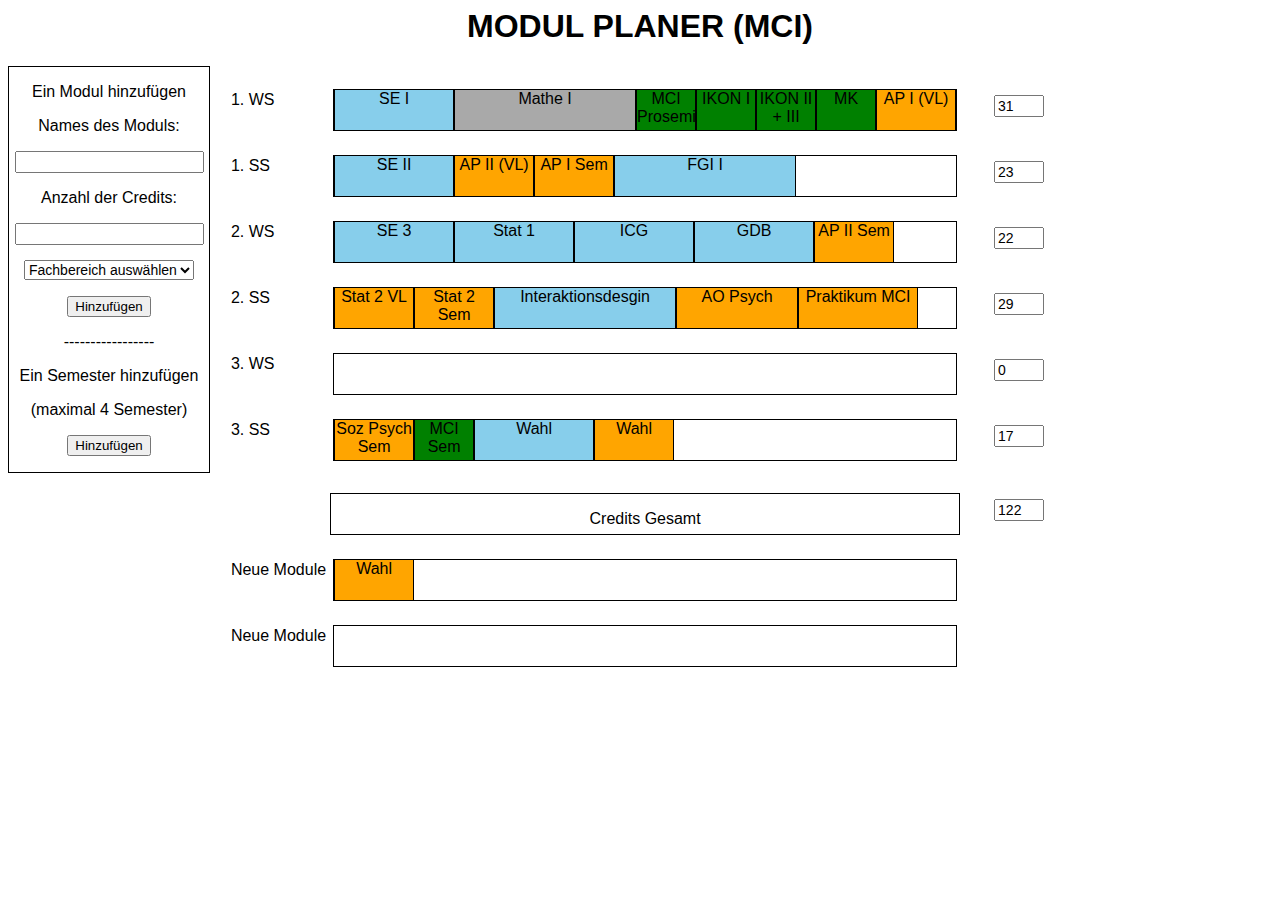
==== index.html @ fc5ec73b "Rename modul-planner-tool.html to index.html" ====
<html>


<head>
    <link href="module_scribble.css" rel="stylesheet">

    <script type="text/javascript" src="mod-scrib.js"></script>

</head>

<body>

    <h1>MODUL PLANER (MCI) </h1>
    <h2></h2>
    <div style="position: fixed; background-color:white; margin-right: 10px; width: 200px; border: 1px solid black; padding 10px;">

        <p>Ein Modul hinzufügen</p>
        <p>Names des Moduls:</p>
        <input type="text" id="modulename">
        <p>Anzahl der Credits:</p>
        <input type="text" id="credits">
        <select class="dropdown">
            <option value="">Fachbereich auswählen</option>
            <option value="Informatik">Informatik</option>
            <option value="Psychologie">Psychologie</option>
            <option value="Mathematik">Mathematik</option>
        </select>
        <p></p>
        <button onclick="addModule()">Hinzufügen</button>
        <p>-----------------</p>
        <p>Ein Semester hinzufügen</p>
        <p>(maximal 4 Semester)</p>
        <button onclick="addSem()">Hinzufügen</button>
        <p></p>
    </div>


    <table>
        <tr>
            <td>1. WS</td>
            <td>
                <div style="overflow: hidden" class="div1" ondrop="drop(event)" ondragover="allowDrop(event)">
                    <div draggable="true" id="module6" class="drag6">SE I</div>
                    <div style="background-color: darkgrey" draggable="true" id="module7" class="drag9">Mathe I </div>
                    <div draggable="true" id="module1" class="drag3">MCI Proseminar</div>
                    <div draggable="true" id="module3" class="drag3">IKON I</div>
                    <div draggable="true" id="module4" class="drag3">IKON II + III</div>
                    <div draggable="true" id="module2" class="drag3">MK</div>
                    <div draggable="true" id="module5" class="drag4">AP I (VL)</div>
                </div>
            </td>
            <td>
                <div class="sem_credit_score" style="">
                    <input style="width: 50px" type="number" name="qty" id="counter1" value="31" size="4">
                </div>
            </td>
        </tr>


        <tr>
            <td>1. SS </td>
            <td>
                <div class="div1" ondrop="drop(event)" ondragover="allowDrop(event)">
                    <div draggable="true" id="module10" class="drag6">SE II</div>

                    <div draggable="true" id="module8" class="drag4">AP II (VL)</div>
                    <div draggable="true" id="module9" class="drag4">AP I Sem</div>
                    <div draggable="true" id="module11" class="drag9">FGI I</div>
                </div>
            </td>
            <td>
                <div class="sem_credit_score" style="">
                    <input style="width: 50px" type="number" name="qty" id="counter2" value="23" size="3">
                </div>
            </td>
        </tr>

        <tr>
            <td>2. WS</td>
            <td>
                <div class="div1" ondrop="drop(event)" ondragover="allowDrop(event)">
                    <div draggable="true" id="module16" class="drag6">SE 3</div>
                    <div draggable="true" id="module13" class="drag6">Stat 1</div>
                    <div draggable="true" id="module14" class="drag6">ICG</div>
                    <div draggable="true" id="module15" class="drag6">GDB</div>
                    <div draggable="true" id="module12" class="drag4">AP II Sem</div>

                </div>
            </td>
            <td>
                <div class="sem_credit_score" style="color: darkgrey">
                    <input style="width: 50px" type="number" name="qty" id="counter3" value="22" size="3">
                </div>
            </td>
        </tr>

        <tr>
            <td>2. SS</td>
            <td>
                <div class="div1" ondrop="drop(event)" ondragover="allowDrop(event)">
                    <div style="background-color: orange" class="drag4" id="module17">Stat 2 VL</div>
                    <div style="background-color: orange" class=" drag4" id="module18">Stat 2 Sem</div>
                    <div draggable="true" class="drag9" id="module19">Interaktionsdesgin</div>
                    <div draggable="true" style="width: 120px" class="drag4" id="module20">AO Psych</div>
                    <div style="background-color: orange" draggable="true" class="drag6" id="module30">Praktikum MCI</div>

                </div>
            </td>
            <td>
                <div class="sem_credit_score" style="color: darkgrey">
                    <input style="width: 50px" type="number" name="qty" id="counter4" value="29" size="3">
                </div>
            </td>
        </tr>


        <tr>
            <td>3. WS </td>
            <td>
                <div class="div1" ondrop="drop(event)" ondragover="allowDrop(event)">
                </div>
            </td>
            <td>
                <div class="sem_credit_score" style="color: darkgrey">
                    <input style="width: 50px" type="number" name="qty" id="counter5" value="0" size="3">
                </div>
            </td>
        </tr>

        <tr>
            <td>3. SS</td>
            <td>
                <div class="div1" ondrop="drop(event)" ondragover="allowDrop(event)">
                    <div draggable="true" class="drag4" id="module27">Soz Psych Sem</div>
                    <div draggable="true" class="drag3" id="module29">MCI Sem</div>
                    <div draggable="true" class="drag6" id="module32">Wahl</div>
                    <div draggable="true" class="drag4" id="module33">Wahl</div>
                </div>
            </td>
            <td>
                <div class="sem_credit_score" style="color: darkgrey">
                    <input style="width: 50px" type="number" name="qty" id="counter6" value="17" size="3">
                </div>
            </td>
        </tr>

        <tr>
            <td style="display: none" id="sem7.1">4. WS</td>
            <td>
                <div style="display: none" class="div1" id="sem7.2" ondrop="drop(event)" ondragover="allowDrop(event)">
                    <div></div>
                </div>
            </td>
            <td>
                <div style="display: none" class="sem_credit_score" id="sem7.3" style="color: darkgrey">
                    <input style="width: 50px" type="number" name="qty" id="counter6" value="0" size="3">
                </div>
            </td>
        </tr>

        <tr>
            <td style="display: none" id="sem7.4">4. SS</td>
            <td>
                <div style="display: none" class="div1" id="sem7.5" ondrop="drop(event)" ondragover="allowDrop(event)">
                    <div></div>
                </div>
            </td>
            <td>
                <div style="display: none" class="sem_credit_score" id="sem7.6" style="color: darkgrey">
                    <input style="width: 50px" type="number" name="qty" id="counter6" value="0" size="3">
                </div>
            </td>
        </tr>


        <tr>
            <td></td>
            <td>
                <div class="div2">
                    <p>Credits Gesamt</p>
                </div>
            </td>
            <td>
                <div class="sem_credit_score">
                    <input style="width: 50px" type="number" id="countertotal" value="5" size="6">
                </div>
            </td>
        </tr>



        <tr>
            <td>Neue Module</td>
            <td>
                <div id="modulbank" class="div1">
                    <div draggable="true" class="drag4" id="module36">Wahl</div>
                    <div id="p1"></div>
                    <div id="p2"></div>
                    <div id="p3"></div>
                    <div id="p4"></div>
                    <div id="p5"></div>
                    <div id="p6"></div>
                </div>
            </td>
            <td>
            </td>
        </tr>

        <tr>
            <td>Neue Module</td>
            <td>
                <div id="modulbank" class="div1" ondrop="drop(event)">
                    <div id="p7"></div>
                    <div id="p8"></div>
                    <div id="p9"></div>
                    <div id="p10"></div>
                    <div id="p11"></div>
                    <div id="p12"></div>
                </div>
            </td>
            <td>
            </td>
        </tr>

        <script type="text/javascript">
            // Element hinzufügen 
            var modcounter = 1;
            var semcounter = 1;

            function addModule() {
                var credits = document.getElementById("credits").value;
                var modulename = document.getElementById("modulename").value;

                //document.writeln(credits);

                var parent = document.getElementById("modulbank");
                var child = document.getElementById("p" + counter);
                var para = document.createElement("div");
                para.className = "drag" + credits;
                para.id = "module37" + counter;
                para.draggable = "true";
                var node = document.createTextNode(modulename);
                para.appendChild(node);
                parent.replaceChild(para, child);
                modcounter++;
            }


            function addSem() {
                for (var i = 0; i < 3; i++) {
                    var semcell = document.getElementById("sem7." + semcounter);
                    semcounter++;
                    semcell.style.display = "block";
                }
            }

            // Elemente die draggable true sind einen Eventlistener 
            document.addEventListener("dragstart", function(event) {
                event.dataTransfer.setData("Text", event.target.id);
            });

            document.addEventListener("dragend", function(event) {});

            /* Events fired on the drop target */
            document.addEventListener("dragover", function(event) {
                event.preventDefault();
            });

            document.addEventListener("drop", function(event) {
                event.preventDefault();
                if (event.target.className == "div1") {
                    var data = event.dataTransfer.getData("Text");
                    event.target.appendChild(document.getElementById(data));
                }
            });

            findTotal();
            document.onclick = findTotal;

        </script>
</body>

</html>
---- module_scribble.css ----
.sem_credit_score {
    height: 30px;
    width: 50px;
    padding: 5 5 5 5;
    float: right;
    background-color: white;
    margin: 20 0 0 25;
    text-align: center;
}

body {
    font-family: sans-serif;
}

div {
    text-align: center;
}

h1,
h2 {
    text-align: center;
}

table {
    margin-left: auto;
    margin-right: auto;
}

input {
    font-size: 14;
}

.div1 {
    width: 622;
    height: 40px;
    margin-left: auto;
    margin-right: auto;
    margin-top: 20px;
    margin-bottom;
    border: 1px solid black;

}

.div2 {
    width: 628;
    height: 40px;
    margin-left: auto;
    margin-right: auto;
    margin-top: 20px;
    margin-bottom;
    border: 1px solid black;
}

.drag1 {
    background-color: yellow;
    width: 18;
    height: 40;
    float: left;
    border: 1px solid black;
    border-bottom: none;
    border-top: none;
}

.drag3 {
    background-color: green;
    width: 58;
    height: 40;
    float: left;
    border: 1px solid black;
    border-bottom: none;
    border-top: none;
}

.drag4 {
    background-color: orange;
    width: 78;
    height: 40;
    float: left;
    border: 1px solid black;
    border-top: none;
    border-bottom: none;
}



.drag6 {
    background-color: skyblue;
    width: 118;
    height: 40;
    float: left;
    border: 1px solid black;
    border-top: none;
    border-bottom: none;
}

.drag9 {
    background-color: skyblue;
    width: 180;
    height: 40;
    float: left;
    border: 1px solid black;
    border-top: none;
    border-bottom: none;
}

.drag12 {
    background-color: skyblue;
    width: 240;
    height: 40;
    float: left;
    border: 1px solid black;
    border-top: none;
    border-bottom: none;
}

#counter {
    width: 40pxactive;
    height: 30px;
    font-family: sans-serif;
    font-size: 14;

}

/* Dropdown Button */
.dropbtn {
    background-color: white;
    padding: 5px;
    margin-top: 10px;
    font-size: 14px;
    border: 1px solid black;
}

/* The container <div> - needed to position the dropdown content */
.dropdown {
    position: relative;
    display: inline-block;
    margin-top: 15px;
    font-size: 14px;

}
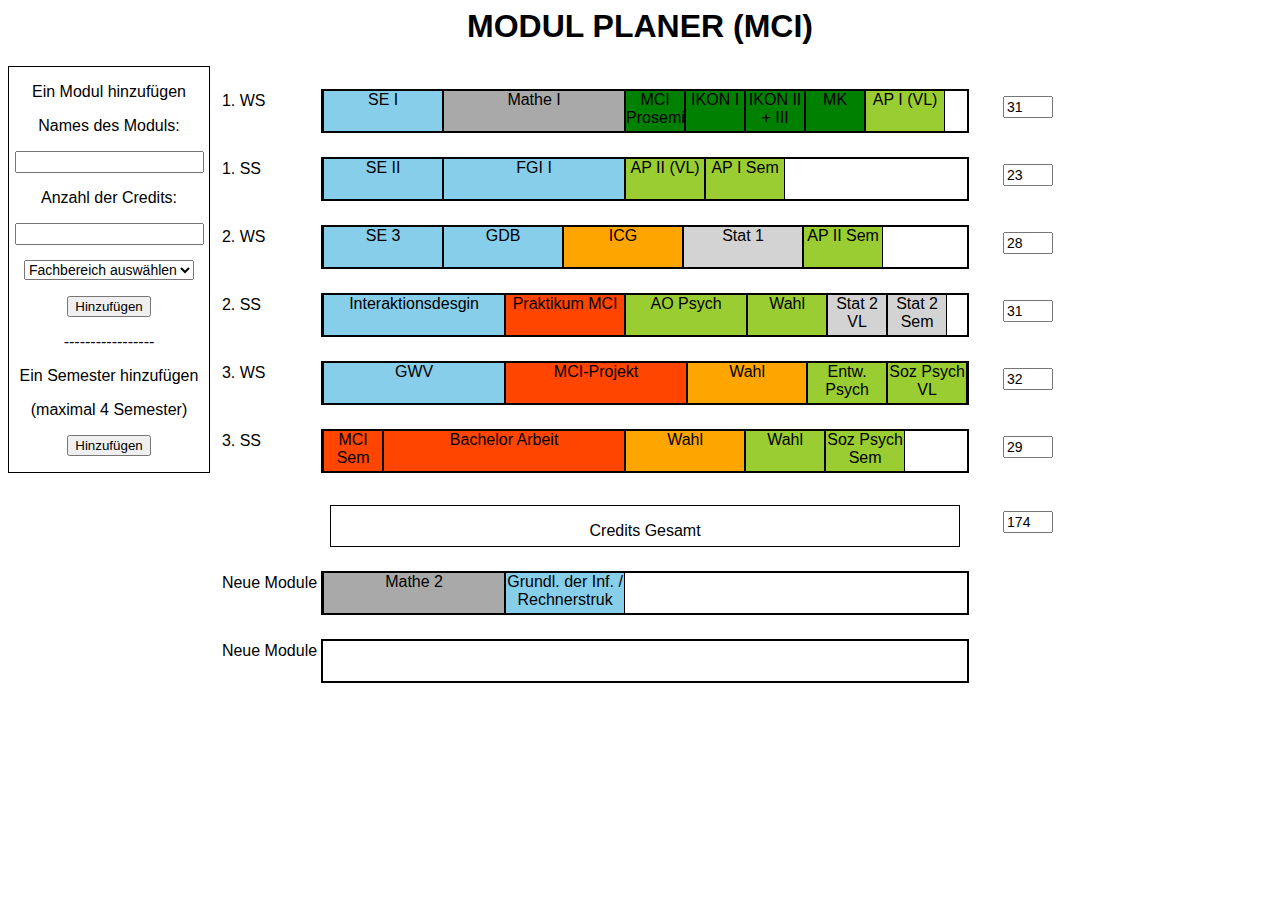
==== commit 3fb77434: "Update index.html" ====
--- a/index.html
+++ b/index.html
@@ -5,8 +5,22 @@
     <link href="module_scribble.css" rel="stylesheet">
 
     <script type="text/javascript" src="mod-scrib.js"></script>
-
-</head>
+    <script src="https://ajax.googleapis.com/ajax/libs/jquery/3.4.1/jquery.min.js"></script>
+
+    <script>
+        function findTotalSem() {
+            var totsem = 0;
+            for (var i = 1; i <= 6; i++) {
+                totsem = 0
+                $('#s' + i).children('div').each(function() {
+                    totsem += parseInt(Math.ceil(($(this).width() / 20)));
+                });
+                document.getElementById("counter" + i).value = totsem;
+            }
+            findTotal();
+        }
+
+    </script>
 
 <body>
 
@@ -32,6 +46,7 @@
         <p>(maximal 4 Semester)</p>
         <button onclick="addSem()">Hinzufügen</button>
         <p></p>
+
     </div>
 
 
@@ -39,33 +54,31 @@
         <tr>
             <td>1. WS</td>
             <td>
-                <div style="overflow: hidden" class="div1" ondrop="drop(event)" ondragover="allowDrop(event)">
-                    <div draggable="true" id="module6" class="drag6">SE I</div>
-                    <div style="background-color: darkgrey" draggable="true" id="module7" class="drag9">Mathe I </div>
-                    <div draggable="true" id="module1" class="drag3">MCI Proseminar</div>
-                    <div draggable="true" id="module3" class="drag3">IKON I</div>
-                    <div draggable="true" id="module4" class="drag3">IKON II + III</div>
-                    <div draggable="true" id="module2" class="drag3">MK</div>
-                    <div draggable="true" id="module5" class="drag4">AP I (VL)</div>
+                <div id="s1" class="div1" ondrop="findTotalSem()" ondragleave="myFunction(event)">
+                    <div draggable="true" id="module1" class="drag6">SE I</div>
+                    <div style="background-color: darkgrey" draggable="true" id="module2" class="drag9">Mathe I </div>
+                    <div draggable="true" id="module3" class="drag3">MCI Proseminar</div>
+                    <div draggable="true" id="module4" class="drag3">IKON I</div>
+                    <div draggable="true" id="module5" class="drag3">IKON II + III</div>
+                    <div draggable="true" id="module6" class="drag3">MK</div>
+                    <div draggable="true" id="module7" class="drag4">AP I (VL)</div>
                 </div>
             </td>
             <td>
                 <div class="sem_credit_score" style="">
-                    <input style="width: 50px" type="number" name="qty" id="counter1" value="31" size="4">
-                </div>
-            </td>
-        </tr>
-
+                    <input style="width: 50px" type="number" name="qty" id="counter1" value="0" size="4">
+                </div>
+            </td>
+        </tr>
 
         <tr>
             <td>1. SS </td>
             <td>
-                <div class="div1" ondrop="drop(event)" ondragover="allowDrop(event)">
-                    <div draggable="true" id="module10" class="drag6">SE II</div>
-
-                    <div draggable="true" id="module8" class="drag4">AP II (VL)</div>
-                    <div draggable="true" id="module9" class="drag4">AP I Sem</div>
-                    <div draggable="true" id="module11" class="drag9">FGI I</div>
+                <div id="s2" class="div1" ondrop="findTotalSem()">
+                    <div draggable="true" id="module8" class="drag6">SE II</div>
+                    <div draggable="true" id="module9" class="drag9">FGI I</div>
+                    <div draggable="true" id="module10" class="drag4">AP II (VL)</div>
+                    <div draggable="true" id="module11" class="drag4">AP I Sem</div>
                 </div>
             </td>
             <td>
@@ -78,12 +91,12 @@
         <tr>
             <td>2. WS</td>
             <td>
-                <div class="div1" ondrop="drop(event)" ondragover="allowDrop(event)">
-                    <div draggable="true" id="module16" class="drag6">SE 3</div>
-                    <div draggable="true" id="module13" class="drag6">Stat 1</div>
-                    <div draggable="true" id="module14" class="drag6">ICG</div>
+                <div id="s3" class="div1">
+                    <div draggable="true" id="module14" class="drag6">SE 3</div>
                     <div draggable="true" id="module15" class="drag6">GDB</div>
-                    <div draggable="true" id="module12" class="drag4">AP II Sem</div>
+                    <div draggable="true" style="background-color: orange" id="module16" class="drag6">ICG</div>
+                    <div draggable="true" style="background-color: lightgrey" id="module17" class="drag6">Stat 1</div>
+                    <div draggable="true" id="module18" class="drag4">AP II Sem</div>
 
                 </div>
             </td>
@@ -97,12 +110,13 @@
         <tr>
             <td>2. SS</td>
             <td>
-                <div class="div1" ondrop="drop(event)" ondragover="allowDrop(event)">
-                    <div style="background-color: orange" class="drag4" id="module17">Stat 2 VL</div>
-                    <div style="background-color: orange" class=" drag4" id="module18">Stat 2 Sem</div>
-                    <div draggable="true" class="drag9" id="module19">Interaktionsdesgin</div>
-                    <div draggable="true" style="width: 120px" class="drag4" id="module20">AO Psych</div>
-                    <div style="background-color: orange" draggable="true" class="drag6" id="module30">Praktikum MCI</div>
+                <div id="s4" style="width" class="div1">
+                    <div draggable="true" class="drag9" id="module21">Interaktionsdesgin</div>
+                    <div style="background-color: orangered" draggable="true" class="drag6" id="module23">Praktikum MCI</div>
+                    <div draggable="true" style="width: 120px" class="drag4" id="module22">AO Psych</div>
+                    <div draggable="true" class="drag4" id="module33">Wahl</div>
+                    <div draggable="true" style="background-color: lightgrey" class="drag3" id="module19">Stat 2 VL</div>
+                    <div draggable="true" style="background-color: lightgrey" class="drag3" id="module20">Stat 2 Sem</div>
 
                 </div>
             </td>
@@ -113,11 +127,16 @@
             </td>
         </tr>
 
-
         <tr>
             <td>3. WS </td>
             <td>
-                <div class="div1" ondrop="drop(event)" ondragover="allowDrop(event)">
+                <div id="s5" class="div1">
+                    <div draggable="true" class="drag9" id="module24">GWV</div>
+                    <div draggable="true" style="background-color: orangered" class="drag9" id="module25">MCI-Projekt</div>
+                    <div draggable="true" style="background-color: orange" class="drag6" id="module26">Wahl</div>
+                    <div draggable="true" class="drag4" id="module27">Entw. Psych</div>
+                    <div draggable="true" class="drag4" id="module28">Soz Psych VL</div>
+
                 </div>
             </td>
             <td>
@@ -130,11 +149,12 @@
         <tr>
             <td>3. SS</td>
             <td>
-                <div class="div1" ondrop="drop(event)" ondragover="allowDrop(event)">
-                    <div draggable="true" class="drag4" id="module27">Soz Psych Sem</div>
-                    <div draggable="true" class="drag3" id="module29">MCI Sem</div>
-                    <div draggable="true" class="drag6" id="module32">Wahl</div>
-                    <div draggable="true" class="drag4" id="module33">Wahl</div>
+                <div id="s6" class="div1">
+                    <div draggable="true" style="background-color: orangered" class="drag3" id="module29">MCI Sem</div>
+                    <div draggable="true" class="drag12" id="module30">Bachelor Arbeit</div>
+                    <div draggable="true" style="background-color: orange" class="drag6" id="module31">Wahl</div>
+                    <div draggable="true" class="drag4" id="module32">Wahl</div>
+                    <div draggable="true" class="drag4" id="module33">Soz Psych Sem</div>
                 </div>
             </td>
             <td>
@@ -145,33 +165,32 @@
         </tr>
 
         <tr>
-            <td style="display: none" id="sem7.1">4. WS</td>
-            <td>
-                <div style="display: none" class="div1" id="sem7.2" ondrop="drop(event)" ondragover="allowDrop(event)">
+            <td style="display: none" id="sem7.1"></td>
+            <td>
+                <div style="display: none" class="div1" id="sem7.2">
                     <div></div>
                 </div>
             </td>
             <td>
-                <div style="display: none" class="sem_credit_score" id="sem7.3" style="color: darkgrey">
-                    <input style="width: 50px" type="number" name="qty" id="counter6" value="0" size="3">
-                </div>
-            </td>
-        </tr>
-
-        <tr>
-            <td style="display: none" id="sem7.4">4. SS</td>
-            <td>
-                <div style="display: none" class="div1" id="sem7.5" ondrop="drop(event)" ondragover="allowDrop(event)">
+                <div style=" display: none" class="sem_credit_score" id="sem7.3" style="color: darkgrey">
+                    <input style="width: 50px" type="number" name="qty" id="counter7" value="0" size="3">
+                </div>
+            </td>
+        </tr>
+
+        <tr>
+            <td style="display: none" id="sem7.4"></td>
+            <td>
+                <div style="display: none" class="div1" id="sem7.5">
                     <div></div>
                 </div>
             </td>
             <td>
                 <div style="display: none" class="sem_credit_score" id="sem7.6" style="color: darkgrey">
-                    <input style="width: 50px" type="number" name="qty" id="counter6" value="0" size="3">
-                </div>
-            </td>
-        </tr>
-
+                    <input style="width: 50px" type="number" name="qty" id="counter8" value="0" size="3">
+                </div>
+            </td>
+        </tr>
 
         <tr>
             <td></td>
@@ -187,13 +206,12 @@
             </td>
         </tr>
 
-
-
         <tr>
             <td>Neue Module</td>
             <td>
-                <div id="modulbank" class="div1">
-                    <div draggable="true" class="drag4" id="module36">Wahl</div>
+                <div id="modulbank1" class="div1">
+                    <div style="background-color: darkgrey" draggable="true" id="module12" class="drag9">Mathe 2 </div>
+                    <div draggable="true" class="drag6" id="module13">Grundl. der Inf. / Rechnerstruk</div>
                     <div id="p1"></div>
                     <div id="p2"></div>
                     <div id="p3"></div>
@@ -209,7 +227,7 @@
         <tr>
             <td>Neue Module</td>
             <td>
-                <div id="modulbank" class="div1" ondrop="drop(event)">
+                <div id="modulbank2" class="div1">
                     <div id="p7"></div>
                     <div id="p8"></div>
                     <div id="p9"></div>
@@ -219,10 +237,17 @@
                 </div>
             </td>
             <td>
-            </td>
-        </tr>
+
+            </td>
+
+        </tr>
+
 
         <script type="text/javascript">
+            findTotalSem();
+            findTotal();
+            document.onclick = findTotal;
+
             // Element hinzufügen 
             var modcounter = 1;
             var semcounter = 1;
@@ -233,11 +258,11 @@
 
                 //document.writeln(credits);
 
-                var parent = document.getElementById("modulbank");
-                var child = document.getElementById("p" + counter);
+                var parent = document.getElementById("modulbank1");
+                var child = document.getElementById("p" + modcounter);
                 var para = document.createElement("div");
                 para.className = "drag" + credits;
-                para.id = "module37" + counter;
+                para.id = "module34" + modcounter;
                 para.draggable = "true";
                 var node = document.createTextNode(modulename);
                 para.appendChild(node);
@@ -259,7 +284,9 @@
                 event.dataTransfer.setData("Text", event.target.id);
             });
 
-            document.addEventListener("dragend", function(event) {});
+            document.addEventListener("dragend", function(event) {
+                findTotalSem()
+            });
 
             /* Events fired on the drop target */
             document.addEventListener("dragover", function(event) {
@@ -274,9 +301,6 @@
                 }
             });
 
-            findTotal();
-            document.onclick = findTotal;
-
         </script>
 </body>
 
--- a/module_scribble.css
+++ b/module_scribble.css
@@ -31,13 +31,13 @@
 }
 
 .div1 {
-    width: 622;
+    width: 644;
     height: 40px;
     margin-left: auto;
     margin-right: auto;
     margin-top: 20px;
     margin-bottom;
-    border: 1px solid black;
+    border: 2px solid black;
 
 }
 
@@ -72,7 +72,7 @@
 }
 
 .drag4 {
-    background-color: orange;
+    background-color: yellowgreen;
     width: 78;
     height: 40;
     float: left;
@@ -104,7 +104,7 @@
 }
 
 .drag12 {
-    background-color: skyblue;
+    background-color: orangered;
     width: 240;
     height: 40;
     float: left;
@@ -136,5 +136,4 @@
     display: inline-block;
     margin-top: 15px;
     font-size: 14px;
-
 }
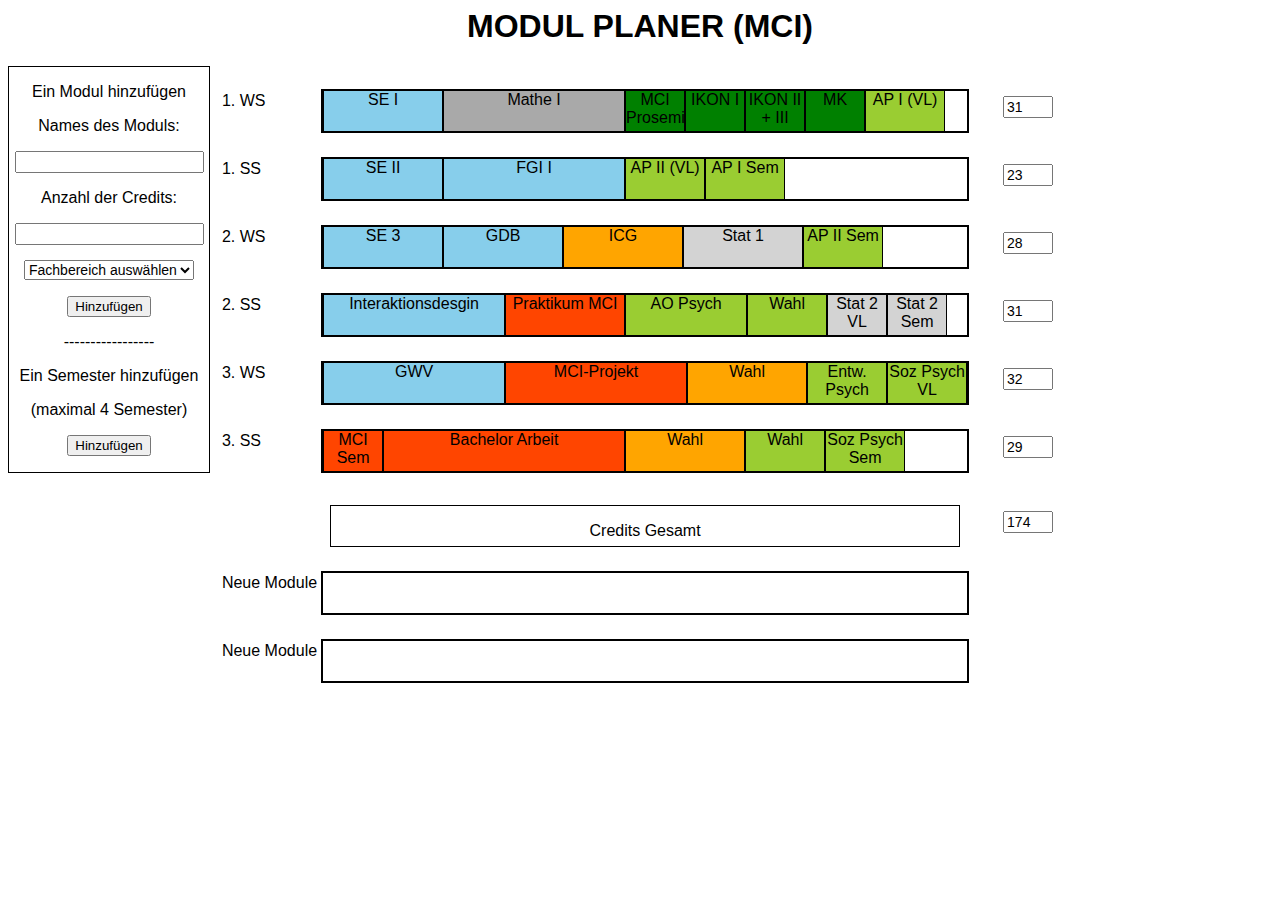
==== commit 725ed67c: "Update index.html" ====
--- a/index.html
+++ b/index.html
@@ -10,7 +10,15 @@
     <script>
         function findTotalSem() {
             var totsem = 0;
-            for (var i = 1; i <= 6; i++) {
+
+
+            /*
+            for (var i = 1; i <= $('#ws1').children('div').length; i++) {
+                totsem += Math.ceil($("#module" + i).width() / 20);
+            }
+            */
+
+            for (var i = 1; i <= 8; i++) {
                 totsem = 0
                 $('#s' + i).children('div').each(function() {
                     totsem += parseInt(Math.ceil(($(this).width() / 20)));
@@ -114,7 +122,7 @@
                     <div draggable="true" class="drag9" id="module21">Interaktionsdesgin</div>
                     <div style="background-color: orangered" draggable="true" class="drag6" id="module23">Praktikum MCI</div>
                     <div draggable="true" style="width: 120px" class="drag4" id="module22">AO Psych</div>
-                    <div draggable="true" class="drag4" id="module33">Wahl</div>
+                    <div draggable="true" class="drag4" id="module51">Wahl</div>
                     <div draggable="true" style="background-color: lightgrey" class="drag3" id="module19">Stat 2 VL</div>
                     <div draggable="true" style="background-color: lightgrey" class="drag3" id="module20">Stat 2 Sem</div>
 
@@ -159,34 +167,34 @@
             </td>
             <td>
                 <div class="sem_credit_score" style="color: darkgrey">
-                    <input style="width: 50px" type="number" name="qty" id="counter6" value="17" size="3">
-                </div>
-            </td>
-        </tr>
-
-        <tr>
-            <td style="display: none" id="sem7.1"></td>
-            <td>
-                <div style="display: none" class="div1" id="sem7.2">
-                    <div></div>
-                </div>
-            </td>
-            <td>
-                <div style=" display: none" class="sem_credit_score" id="sem7.3" style="color: darkgrey">
+                    <input style="width: 50px" type="number" name="qty" id="counter6" value="0" size="3">
+                </div>
+            </td>
+        </tr>
+
+        <tr>
+            <td style="display: none" name="sem"></td>
+            <td>
+                <div style="display: none" class="div1" id="s7" name="sem">
+
+                </div>
+            </td>
+            <td>
+                <div style=" display: none" class="sem_credit_score" name="sem" style="color: darkgrey">
                     <input style="width: 50px" type="number" name="qty" id="counter7" value="0" size="3">
                 </div>
             </td>
         </tr>
 
         <tr>
-            <td style="display: none" id="sem7.4"></td>
-            <td>
-                <div style="display: none" class="div1" id="sem7.5">
-                    <div></div>
-                </div>
-            </td>
-            <td>
-                <div style="display: none" class="sem_credit_score" id="sem7.6" style="color: darkgrey">
+            <td style="display: none" name="sem"></td>
+            <td>
+                <div style="display: none" class="div1" id="s8" name="sem">
+
+                </div>
+            </td>
+            <td>
+                <div style="display: none" class="sem_credit_score" name="sem" style="color: darkgrey">
                     <input style="width: 50px" type="number" name="qty" id="counter8" value="0" size="3">
                 </div>
             </td>
@@ -201,7 +209,7 @@
             </td>
             <td>
                 <div class="sem_credit_score">
-                    <input style="width: 50px" type="number" id="countertotal" value="5" size="6">
+                    <input style="width: 50px" type="number" id="countertotal" value="0" size="6">
                 </div>
             </td>
         </tr>
@@ -210,8 +218,7 @@
             <td>Neue Module</td>
             <td>
                 <div id="modulbank1" class="div1">
-                    <div style="background-color: darkgrey" draggable="true" id="module12" class="drag9">Mathe 2 </div>
-                    <div draggable="true" class="drag6" id="module13">Grundl. der Inf. / Rechnerstruk</div>
+                    
                     <div id="p1"></div>
                     <div id="p2"></div>
                     <div id="p3"></div>
@@ -250,7 +257,8 @@
 
             // Element hinzufügen 
             var modcounter = 1;
-            var semcounter = 1;
+            var semcounter = 3;
+            var i = 0
 
             function addModule() {
                 var credits = document.getElementById("credits").value;
@@ -272,11 +280,11 @@
 
 
             function addSem() {
-                for (var i = 0; i < 3; i++) {
-                    var semcell = document.getElementById("sem7." + semcounter);
-                    semcounter++;
+                for (i; i < semcounter; i++) {
+                    var semcell = document.getElementsByName("sem")[i];
                     semcell.style.display = "block";
                 }
+                semcounter += 3;
             }
 
             // Elemente die draggable true sind einen Eventlistener 
@@ -285,7 +293,7 @@
             });
 
             document.addEventListener("dragend", function(event) {
-                findTotalSem()
+                findTotalSem();
             });
 
             /* Events fired on the drop target */
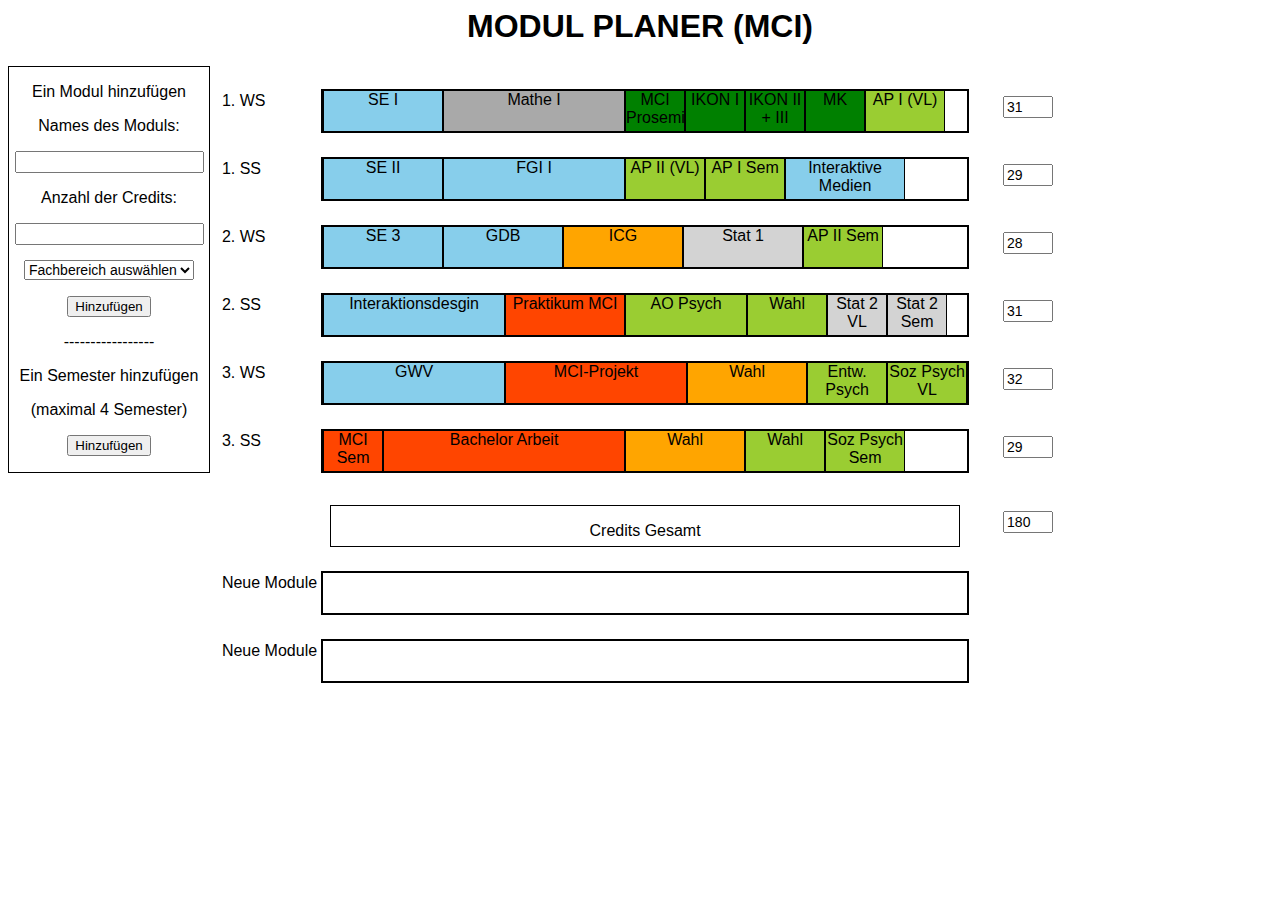
==== commit be9e112e: "Update index.html" ====
--- a/index.html
+++ b/index.html
@@ -87,6 +87,7 @@
                     <div draggable="true" id="module9" class="drag9">FGI I</div>
                     <div draggable="true" id="module10" class="drag4">AP II (VL)</div>
                     <div draggable="true" id="module11" class="drag4">AP I Sem</div>
+                    <div draggable="true" id="module51" class="drag6">Interaktive Medien</div>
                 </div>
             </td>
             <td>
